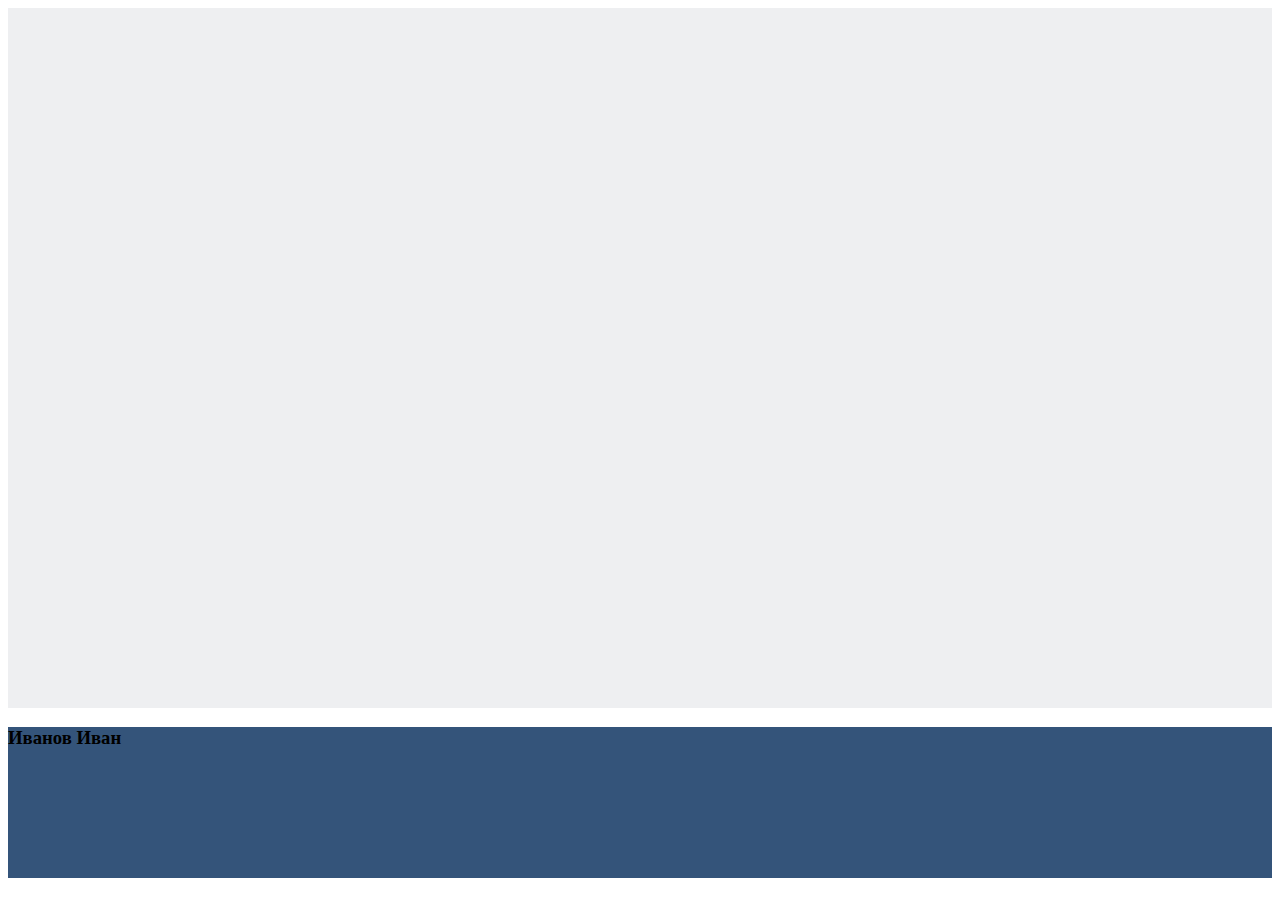
==== html/index.html @ d30c9830 "first commi" ====
<!DOCTYPE html>
<html lang="en">
<head>
  <meta charset="UTF-8">
  <meta http-equiv="X-UA-Compatible" content="IE=edge">
  <meta name="viewport" content="width=device-width, initial-scale=1.0">
  <link rel="stylesheet" href="/css/style.css">
  <title>Layout</title>
</head>
<body>
  <div class="layout">
    <div class="header"></div>


    

<div class="footer">
  <h3>Иванов Иван</h3>
</div>

  </div>

  <script src="/js/main.js"></script>
</body>
</html>
---- css/style.css ----
.header{
height: 700px;
background: #EEEFF1;
}
.footer{
  background: #34547A;
  height: 151px;
}
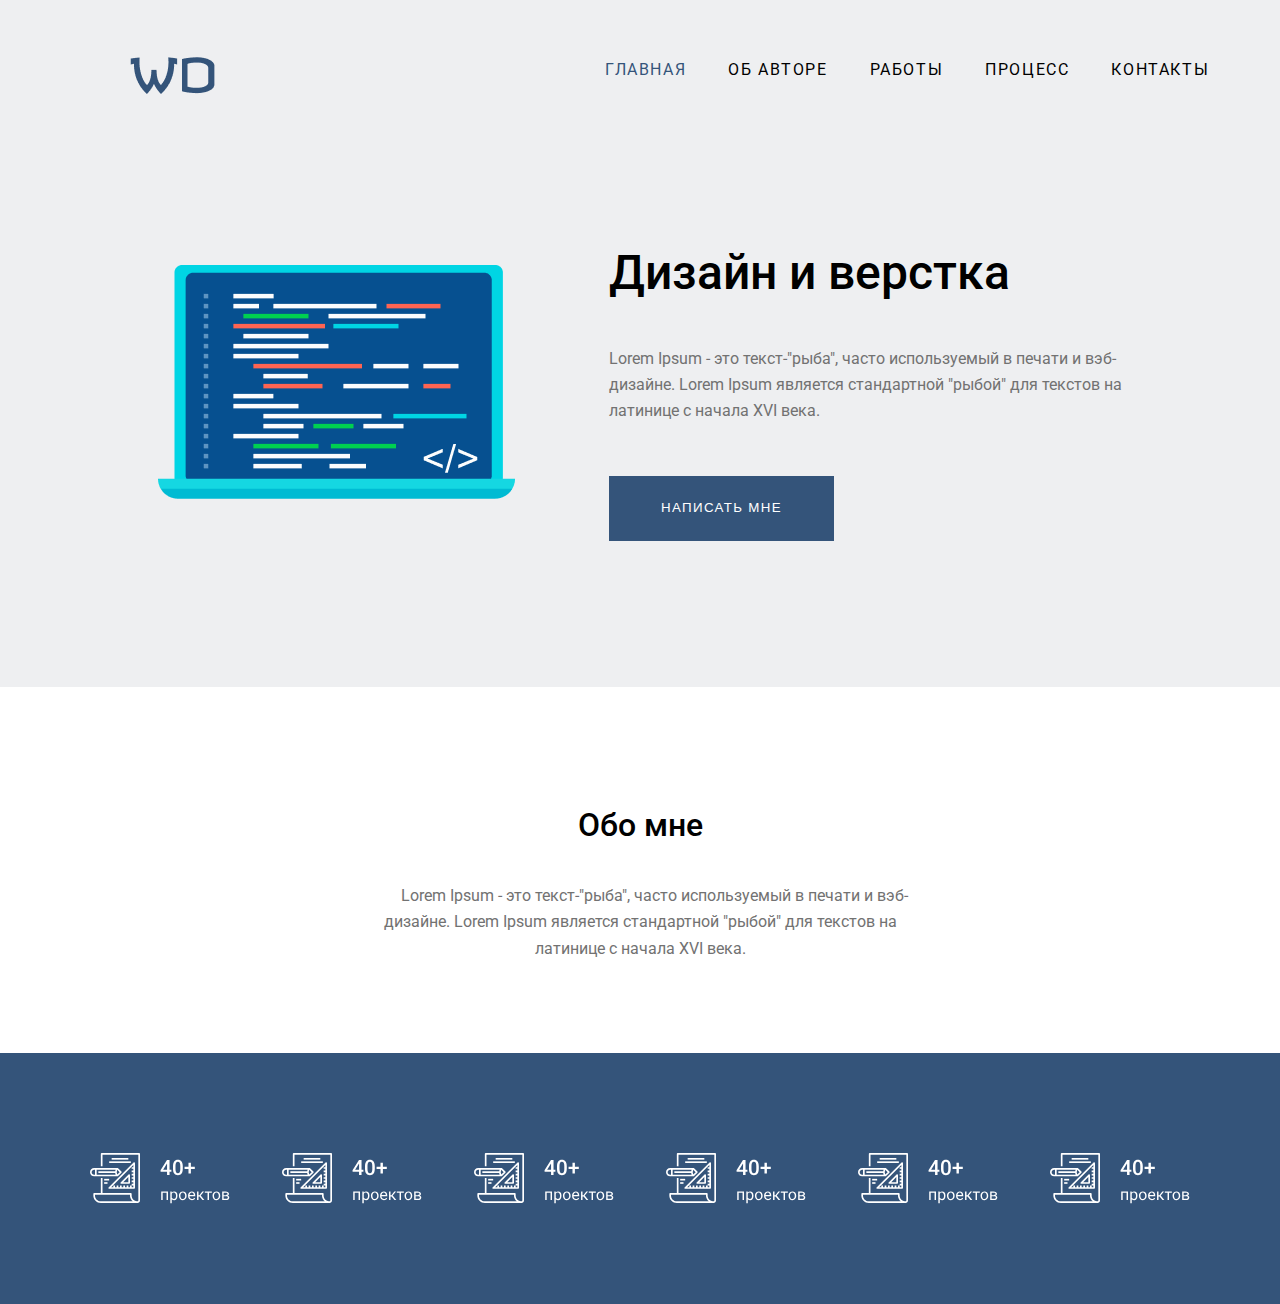
==== commit dbec75cf: "Add sections ," ====
--- a/html/index.html
+++ b/html/index.html
@@ -1,25 +1,81 @@
 <!DOCTYPE html>
 <html lang="en">
+
 <head>
-  <meta charset="UTF-8">
-  <meta http-equiv="X-UA-Compatible" content="IE=edge">
-  <meta name="viewport" content="width=device-width, initial-scale=1.0">
-  <link rel="stylesheet" href="/css/style.css">
+  <meta charset="UTF-8" />
+  <meta http-equiv="X-UA-Compatible" content="IE=edge" />
+  <meta name="viewport" content="width=device-width, initial-scale=1.0" />
+  <link rel="preconnect" href="https://fonts.googleapis.com" />
+  <link rel="preconnect" href="https://fonts.gstatic.com" crossorigin />
+  <link href="https://fonts.googleapis.com/css2?family=Roboto:wght@400;500&display=swap" rel="stylesheet" />
+  <link rel="stylesheet" href="/css/style.css" />
   <title>Layout</title>
 </head>
+
 <body>
-  <div class="layout">
-    <div class="header"></div>
+  <!-- <header class="main-header">
+    <div class="content-limeter main-header__content-container">
+      <div class="main-header__logo-wrapper">
+        <img class="main-header__logo-image" src="" alt="">
+      </div>
+
+      <nav class="main-header-item main-header__link-item--active"></a>
+        <a href="" class="main-header__links-container">
+          <a href="" class="main-header__linkin-header__link-item"></a>
+      </nav>
+    </div>
+  </header> -->
+
+  <section class="design-and-nav">
+    <div class="content-limeter design-and-nav__content-container">
+      <header class="design-and-nav-header">
+        <div class="design-and-nav-header__logo"></div>
+        <nav class="design-and-nav-header__navigation">
+          <a href="#" class="design-and-nav-header__link-item design-and-nav-header__link-item--active">ГЛАВНАЯ</a>
+          <a href="#" class="design-and-nav-header__link-item">ОБ АВТОРЕ</a>
+          <a href="#" class="design-and-nav-header__link-item">РАБОТЫ</a>
+          <a href="#" class="design-and-nav-header__link-item">ПРОЦЕСС</a>
+          <a href="#" class="design-and-nav-header__link-item">КОНТАКТЫ</a>
+        </nav>
+      </header>
+      <div class="design-and-nav-main">
+        <img class="design-and-nav-main__computer" src="/img/Frame.png" alt="сори(" />
+        <div class="design-and-nav-main__info">
+          <p class="title design-and-nav-main__title">Дизайн и верстка</p>
+          <p class="title-lorem design-and-nav-main__title-text">
+            Lorem Ipsum - это текст-"рыба", часто используемый в печати и
+            вэб-дизайне. Lorem Ipsum является стандартной "рыбой" для текстов
+            на латинице с начала XVI века.
+          </p>
+          <button class="button-blue design-and-nav-main__button-write-me">написать мне</button>
+        </div>
+      </div>
+    </div>
+  </section>
+
+  <section class="about-me">
+    <h2 class="title about-me__title">Обо мне</h2>
+    <p class="title-lorem about-me__title-text">
+      Lorem Ipsum - это текст-"рыба", часто используемый в печати и
+      вэб-дизайне. Lorem Ipsum является стандартной "рыбой" для текстов на
+      латинице с начала XVI века.
+    </p>
+  </section>
+  <section class="projects">
+    <div class="content-limeter projects__container">
+      <img src="/img/numbers__item.svg" alt="Сори, бывает" />
+      <img src="/img/numbers__item.svg" alt="Сори, бывает" />
+      <img src="/img/numbers__item.svg" alt="Сори, бывает" />
+      <img src="/img/numbers__item.svg" alt="Сори, бывает" />
+      <img src="/img/numbers__item.svg" alt="Сори, бывает" />
+      <img src="/img/numbers__item.svg" alt="Сори, бывает" />
+    </div>
+  </section>
+</body>
+
+</html>
 
 
-    
 
-<div class="footer">
-  <h3>Иванов Иван</h3>
-</div>
 
-  </div>
 
-  <script src="/js/main.js"></script>
-</body>
-</html>--- a/css/style.css
+++ b/css/style.css
@@ -1,8 +1,97 @@
-.header{
-height: 700px;
-background: #EEEFF1;
+@import "global.css";
+
+.design-and-nav {
+  height: 687px;
+  background: #eeeff1;
 }
-.footer{
-  background: #34547A;
-  height: 151px;
-}+
+.design-and-nav-header {
+  padding-top: 57px;
+  display: flex;
+  justify-content: space-between;
+  margin-bottom: 127px;
+}
+
+.design-and-nav-header__logo {
+  background: url(/img/WD.png) no-repeat;
+  height: 60px;
+  width: 96px;
+  margin-left: 66px;
+}
+
+.design-and-nav-header__navigation {
+  display: flex;
+  width: 611px;
+}
+
+.design-and-nav-header__link-item {
+  margin-left: 42px;
+  text-decoration: none;
+  color: black;
+  line-height: 26px;
+  letter-spacing: 0.1em;
+}
+
+.design-and-nav-header__link-item--active {
+  color: #34547a;
+  margin: 0;
+}
+
+.design-and-nav-main {
+  display: flex;
+  justify-content: space-evenly;
+}
+
+.design-and-nav-main__computer {
+  max-width: 357px;
+  max-height: 234px;
+  margin-top: 21px;
+}
+
+.design-and-nav-main__info {
+  max-width: 513px;
+  height: 297px;
+  margin-top: -10px;
+}
+
+.design-and-nav-main__title {
+  font-size: 48px;
+  line-height: 78.75px;
+  margin: 0;
+  margin-bottom: 33px;
+  text-align: left;
+}
+
+.design-and-nav-main__title-text {
+  text-indent: 0px;
+  text-align: left;
+  margin-bottom: 51px;
+  margin-right: 0;
+}
+
+.about-me {
+  height: 366px;
+}
+
+.about-me__title {
+  padding-top: 119px;
+}
+
+.how__many__projects {
+  font-size: 20px;
+}
+
+.projects {
+  background: #34547a;
+  padding: 100px 0;
+
+}
+
+.projects__container {
+  display: flex;
+  justify-content: space-around;
+}
+
+.img {
+  display: block;
+}
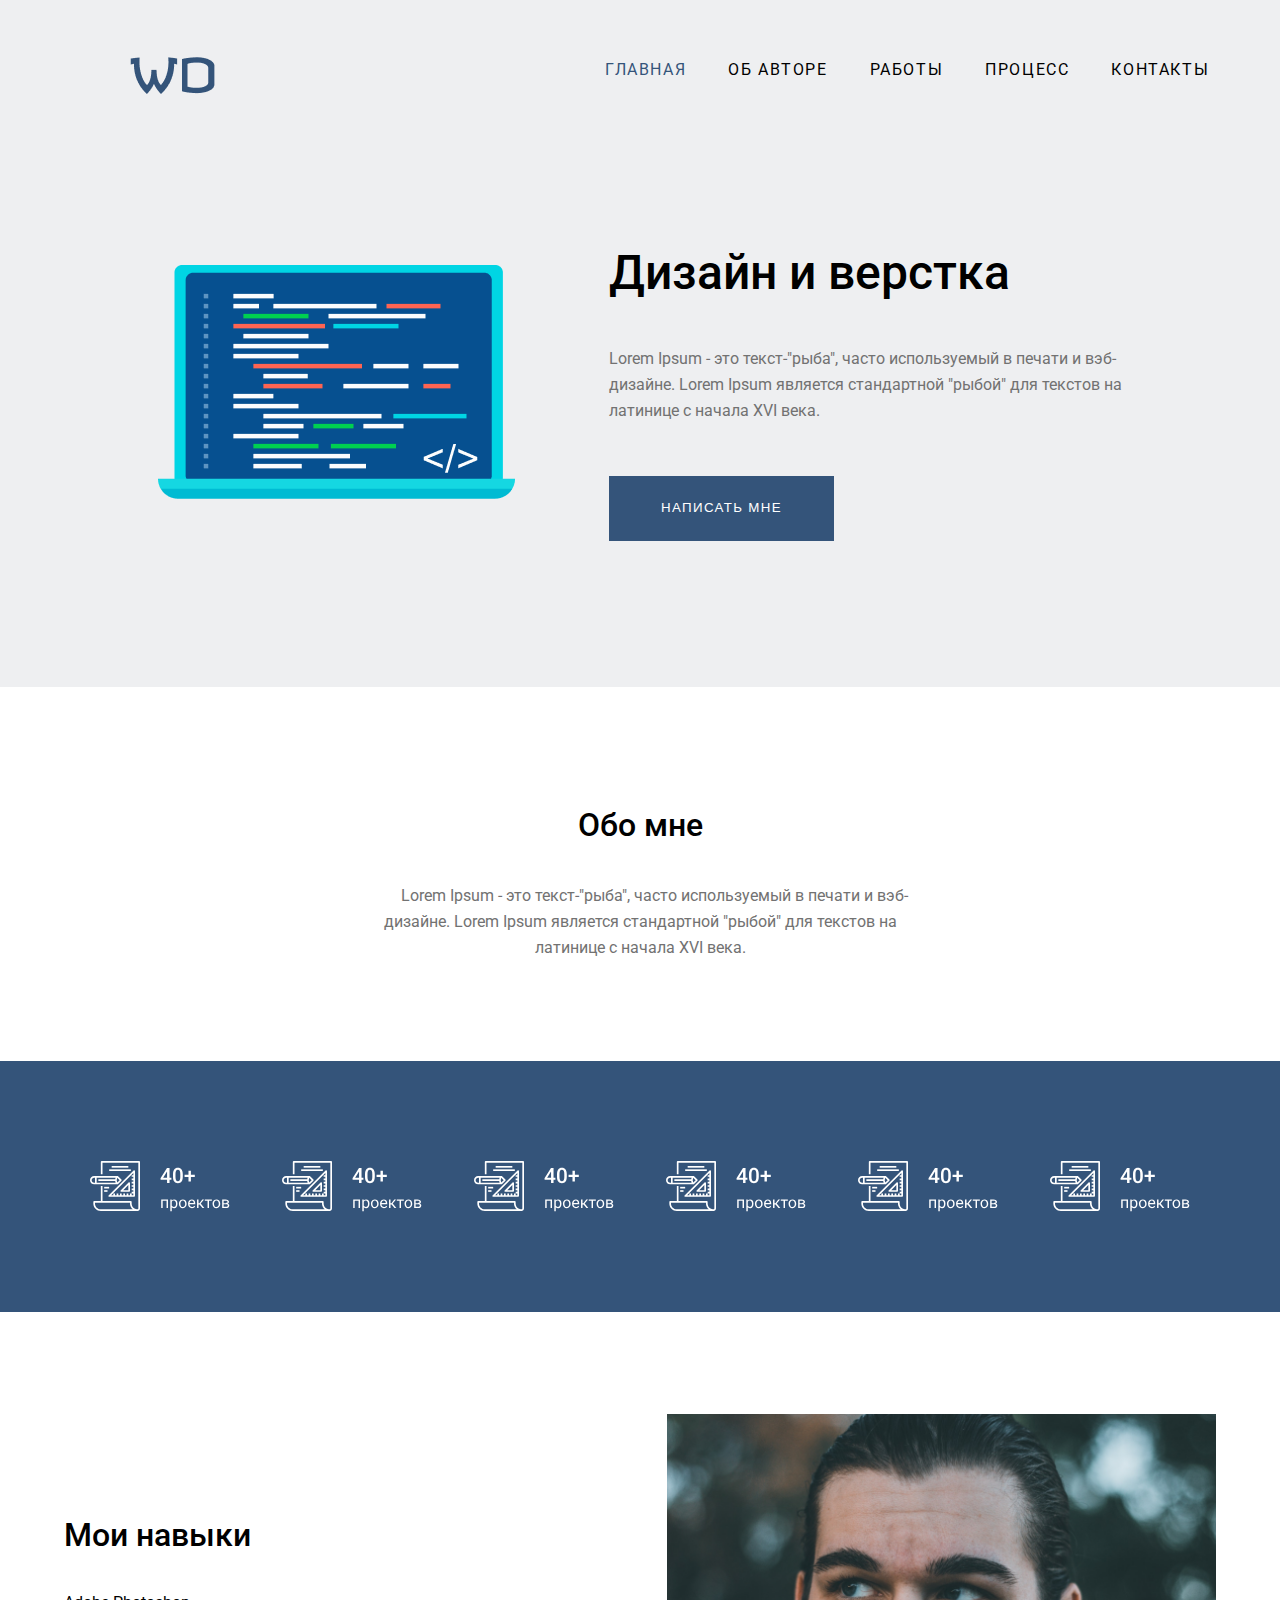
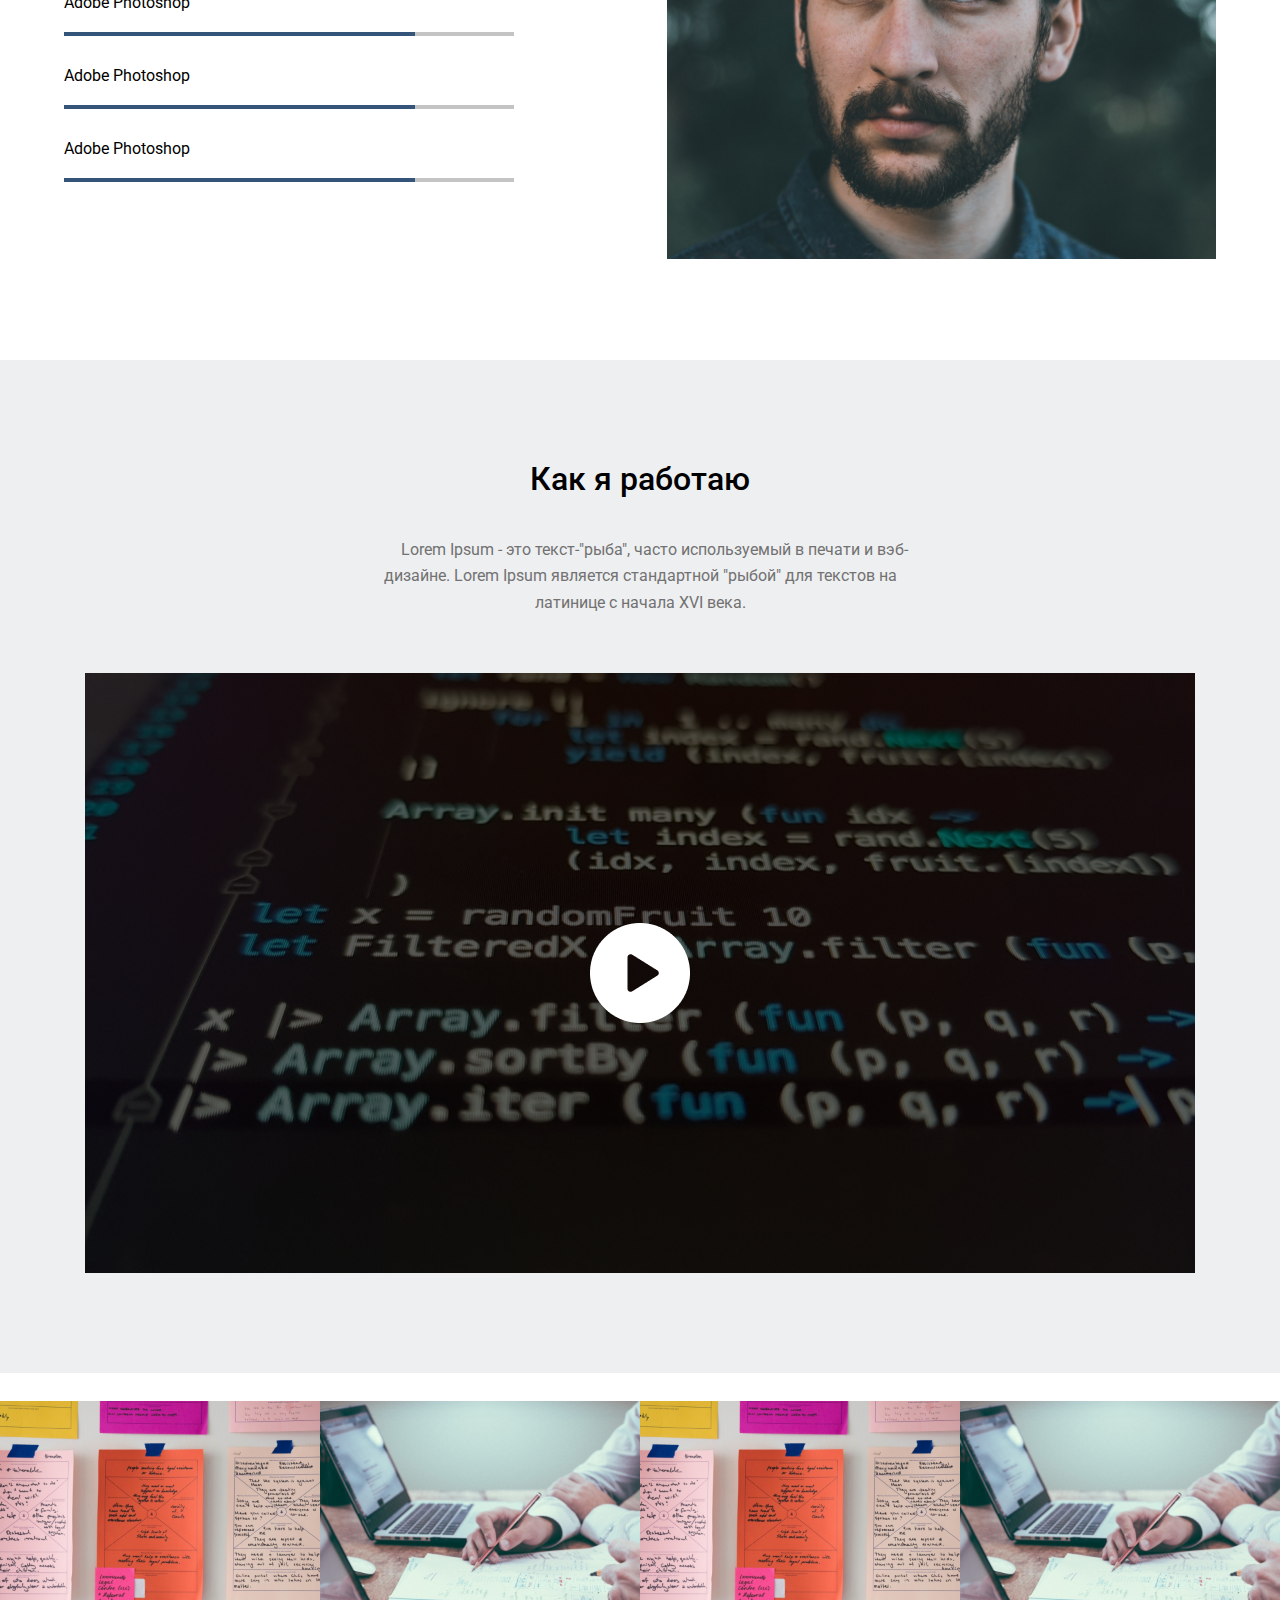
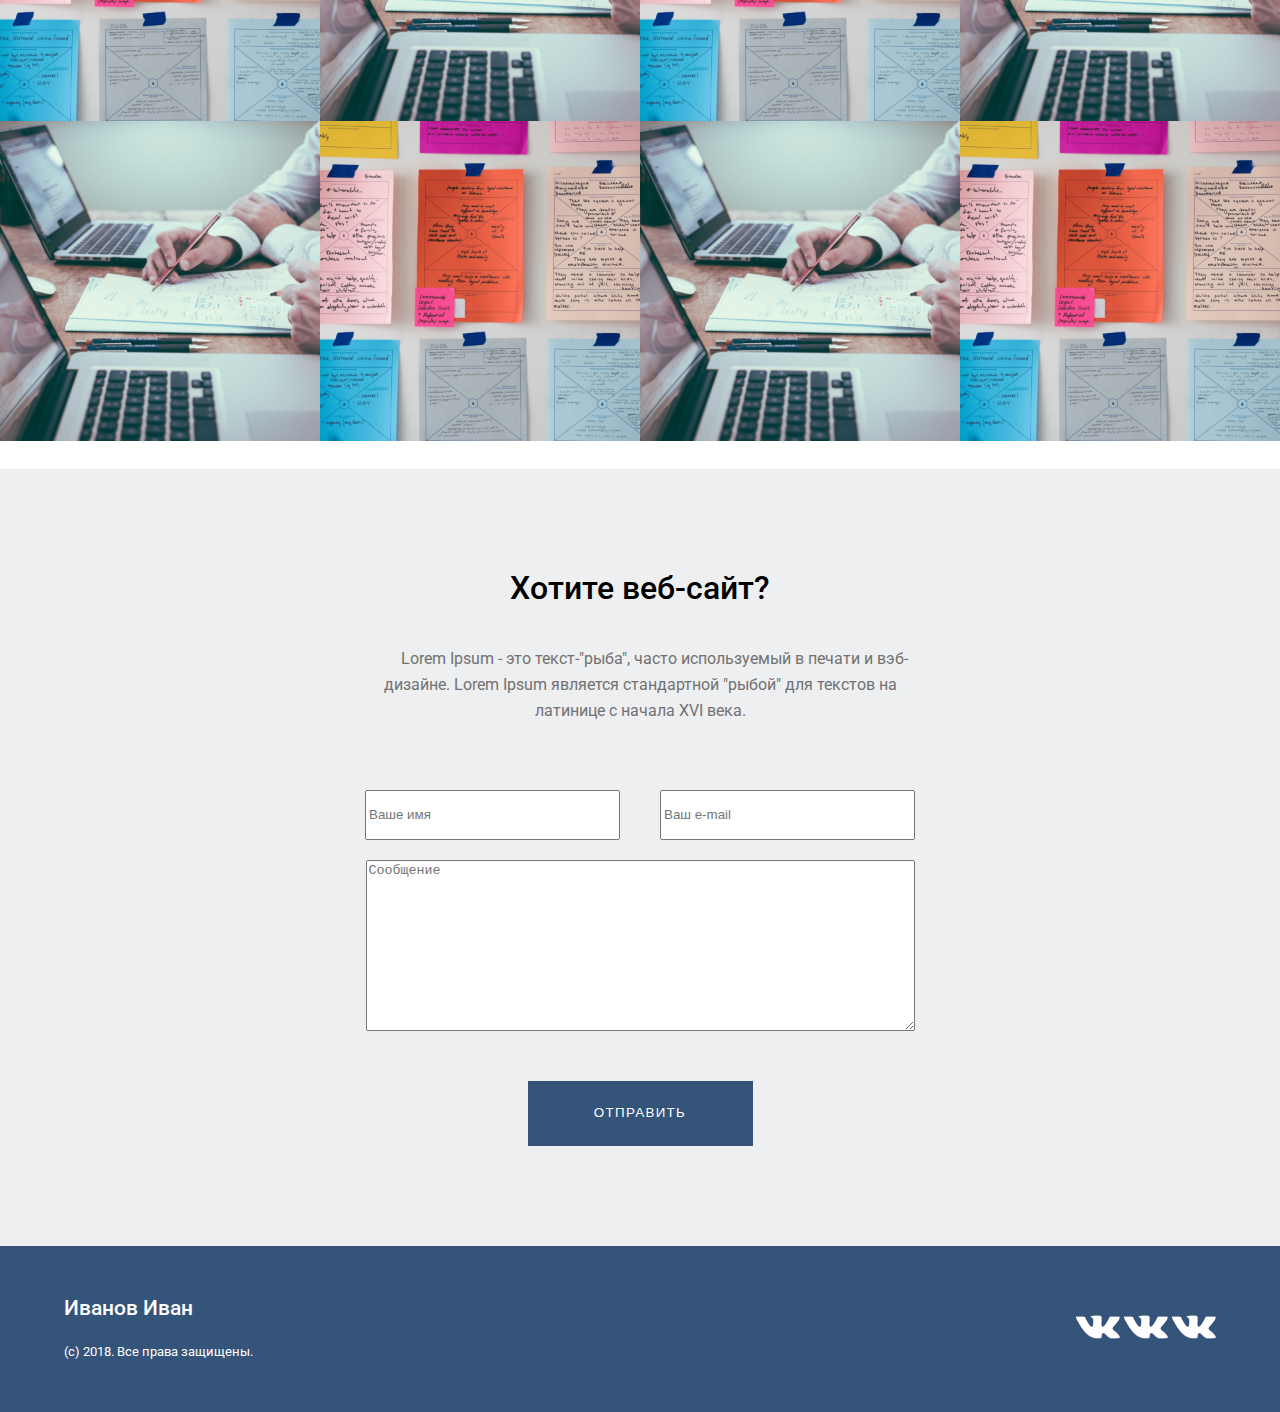
==== commit 94af98c4: "Add 7 sections" ====
--- a/html/index.html
+++ b/html/index.html
@@ -31,11 +31,11 @@
       <header class="design-and-nav-header">
         <div class="design-and-nav-header__logo"></div>
         <nav class="design-and-nav-header__navigation">
-          <a href="#" class="design-and-nav-header__link-item design-and-nav-header__link-item--active">ГЛАВНАЯ</a>
-          <a href="#" class="design-and-nav-header__link-item">ОБ АВТОРЕ</a>
-          <a href="#" class="design-and-nav-header__link-item">РАБОТЫ</a>
-          <a href="#" class="design-and-nav-header__link-item">ПРОЦЕСС</a>
-          <a href="#" class="design-and-nav-header__link-item">КОНТАКТЫ</a>
+          <a href="#" class="design-and-nav-header__link-item design-and-nav-header__link-item--active">главная</a>
+          <a href="#" class="design-and-nav-header__link-item">об авторе</a>
+          <a href="#" class="design-and-nav-header__link-item">работы</a>
+          <a href="#" class="design-and-nav-header__link-item">процесс</a>
+          <a href="#" class="design-and-nav-header__link-item">контакты</a>
         </nav>
       </header>
       <div class="design-and-nav-main">
@@ -61,6 +61,7 @@
       латинице с начала XVI века.
     </p>
   </section>
+
   <section class="projects">
     <div class="content-limeter projects__container">
       <img src="/img/numbers__item.svg" alt="Сори, бывает" />
@@ -71,11 +72,90 @@
       <img src="/img/numbers__item.svg" alt="Сори, бывает" />
     </div>
   </section>
+
+  <section class="my-skills">
+    <div class="content-limeter my-skills__container">
+      <div class="my-skills__enumeration">
+        <h2 class="my-skills__title title">Мои навыки</h2>
+        <p class="my-skills__adobe-photoshop">Adobe Photoshop</p>
+        <div class="my-skills__line">
+          <div class="my-skills__line-blue"> </div>
+        </div>
+        <p class="my-skills__adobe-photoshop">Adobe Photoshop</p>
+        <div class="my-skills__line">
+          <div class="my-skills__line-blue"> </div>
+        </div>
+        <p class="my-skills__adobe-photoshop">Adobe Photoshop</p>
+        <div class="my-skills__line">
+          <div class="my-skills__line-blue"> </div>
+        </div>
+      </div>
+      <img class="my-skills__portrait" src="/img/Skills.png" alt="Сори, бывает">
+    </div>
+  </section>
+
+  <section class="how-i-work">
+    <div class="content-limeter how-i-work__container">
+      <p class="title how-i-work__title">Как я работаю</p>
+      <p class="title-lorem how-i-work__title-text">
+        Lorem Ipsum - это текст-"рыба", часто используемый в печати и
+        вэб-дизайне. Lorem Ipsum является стандартной "рыбой" для текстов
+        на латинице с начала XVI века.
+      </p>
+      <div class="how-i-work__coding-video">
+        <img class="how-i-work__play" src="/img/Play.png" alt="">
+      </div>
+    </div>
+  </section>
+
+  <section class="examples">
+    <img class="examples__notes" src="/img/notes.png" alt="упс">
+
+    <img class="examples__computers" src="/img/computers.png" alt="упс">
+    <img class="examples__notes" src="/img/notes.png" alt="упс">
+    <img class="examples__computers" src="/img/computers.png" alt="упс">
+    <img class="examples__computers" src="/img/computers.png" alt="упс">
+    <img class="examples__notes" src="/img/notes.png" alt="упс">
+    <img class="examples__computers" src="/img/computers.png" alt="упс">
+    <img class="examples__notes" src="/img/notes.png" alt="упс">
+  </section>
+
+  <section class="want-website">
+    <div class="content-limeter want-website__container">
+      <p class="title how-i-work__title">Хотите веб-сайт?</p>
+      <p class="title-lorem how-i-work__title-text">
+        Lorem Ipsum - это текст-"рыба", часто используемый в печати и
+        вэб-дизайне. Lorem Ipsum является стандартной "рыбой" для текстов
+        на латинице с начала XVI века.
+      </p>
+      <div class="want-website__form">
+        <input class="want-website__input-my-name" type="text" placeholder="Ваше имя">
+        <input class="want-website__input-my-email" type="text" placeholder="Ваш e-mail">
+      </div>
+      <div class="want-website__form-post">
+        <textarea class="want-website__textarea-sms" name="textarea" cols="66" rows="11"
+          placeholder="Сообщение"></textarea>
+        <button class="button-blue">Отправить</button>
+      </div>
+
+    </div>
+  </section>
+
+  <footer class="footer">
+    <div class="content-limeter footer__container">
+      <div>
+        <h3 class="footer__name">Иванов Иван</h3>
+        <p class="footer__right">(с) 2018. Все права защищены.</p>
+      </div>
+
+      <div>
+        <img src="/img/VK.png" alt="Сори, бывает">
+        <img src="/img/VK.png" alt="Сори, бывает">
+        <img src="/img/VK.png" alt="Сори, бывает">
+      </div>
+    </div>
+  </footer>
+
 </body>
 
-</html>
-
-
-
-
-
+</html>--- a/css/style.css
+++ b/css/style.css
@@ -1,7 +1,6 @@
 @import "global.css";
 
 .design-and-nav {
-  height: 687px;
   background: #eeeff1;
 }
 
@@ -30,6 +29,7 @@
   color: black;
   line-height: 26px;
   letter-spacing: 0.1em;
+  text-transform: uppercase;
 }
 
 .design-and-nav-header__link-item--active {
@@ -50,8 +50,8 @@
 
 .design-and-nav-main__info {
   max-width: 513px;
-  height: 297px;
   margin-top: -10px;
+  margin-bottom: 146px;
 }
 
 .design-and-nav-main__title {
@@ -69,12 +69,12 @@
   margin-right: 0;
 }
 
-.about-me {
-  height: 366px;
-}
-
 .about-me__title {
   padding-top: 119px;
+}
+
+.about-me__title-text {
+  padding-bottom: 100px;
 }
 
 .how__many__projects {
@@ -84,7 +84,7 @@
 .projects {
   background: #34547a;
   padding: 100px 0;
-
+  margin-bottom: 102px;
 }
 
 .projects__container {
@@ -92,6 +92,155 @@
   justify-content: space-around;
 }
 
-.img {
-  display: block;
-}
+.my-skills {
+  margin-bottom: 101px;
+}
+
+.my-skills__container {
+  display: flex;
+  justify-content: space-between;
+}
+
+.my-skills__title {
+  margin-top: 102px;
+  text-align: start;
+}
+
+.my-skills__adobe-photoshop {
+  margin-bottom: 20px;
+}
+
+.my-skills__line {
+  height: 4px;
+  width: 450px;
+  background: #c4c4c4;
+  margin-bottom: 30px;
+}
+
+.my-skills__line-blue {
+  height: 4px;
+  width: 78%;
+  background: #34547a;
+}
+
+.my-skills__portrait {
+  max-width: 555px;
+  max-height: 445px;
+}
+
+.how-i-work {
+  padding-bottom: 10px;
+  background: #eeeff1;
+  padding: 100px 0;
+}
+
+.how-i-work__coding-video {
+  background: url(/img/coding.png) 0 0/ 100% auto;
+  max-width: 1110px;
+  width: 100%;
+  height: 600px;
+
+  display: flex;
+  justify-content: center;
+  align-items: center;
+  margin: 57px auto 0 auto;
+}
+
+.examples {
+  margin-top: 28px;
+  margin-bottom: 28px;
+  display: grid;
+  gap: 0;
+  grid-template: repeat(2, 1fr) / repeat(4, 1fr);
+}
+
+.examples__notes {
+  /* border: 5px solid red; */
+}
+.examples__notes:hover {
+  border: 5px solid green;
+  background: url(/img/eye.svg);
+  opacity: 0.5;
+  z-index: 2;
+}
+
+.examples__computers:hover {
+  background: linear-gradient(
+    0deg,
+    rgba(52, 84, 122, 0.8),
+    rgba(52, 84, 122, 0.8)
+  );
+  width: 100%;
+  height: 100%;
+}
+
+.want-website {
+  background: #eeeff1;
+  padding: 100px 0;
+}
+
+.want-website__form {
+  margin-top: 65px;
+  margin-bottom: 20px;
+  display: flex;
+  gap: 40px;
+  justify-content: center;
+}
+
+.want-website__input-my-name {
+  width: 255px;
+  height: 50px;
+}
+
+.want-website__input-my-email {
+  width: 255px;
+  height: 50px;
+}
+
+.want-website__textarea-sms {
+  margin: 0 auto 50px auto;
+}
+
+.want-website__form-post {
+  display: flex;
+  flex-direction: column;
+  align-items: center;
+}
+
+.footer {
+  background: #34547a;
+  padding: 50px 0;
+}
+
+.footer__container {
+  display: flex;
+  justify-content: space-between;
+  align-items: center;
+}
+
+.footer__name {
+  color: #ffffff;
+  font-weight: 500;
+  font-size: 21px;
+  line-height: 25px;
+  margin-bottom: 20px;
+}
+
+.footer__right {
+  color: #ffffff;
+  font-size: 13px;
+  line-height: 21px;
+}
+
+@media (min-width: 320px) and (max-width: 1279px) {
+  .content-limeter {
+    max-width: 375px;
+  }
+  .design-and-nav-header__navigation {
+    display: none;
+  }
+
+  .design-and-nav-main {
+    flex-direction: column;
+  }
+}
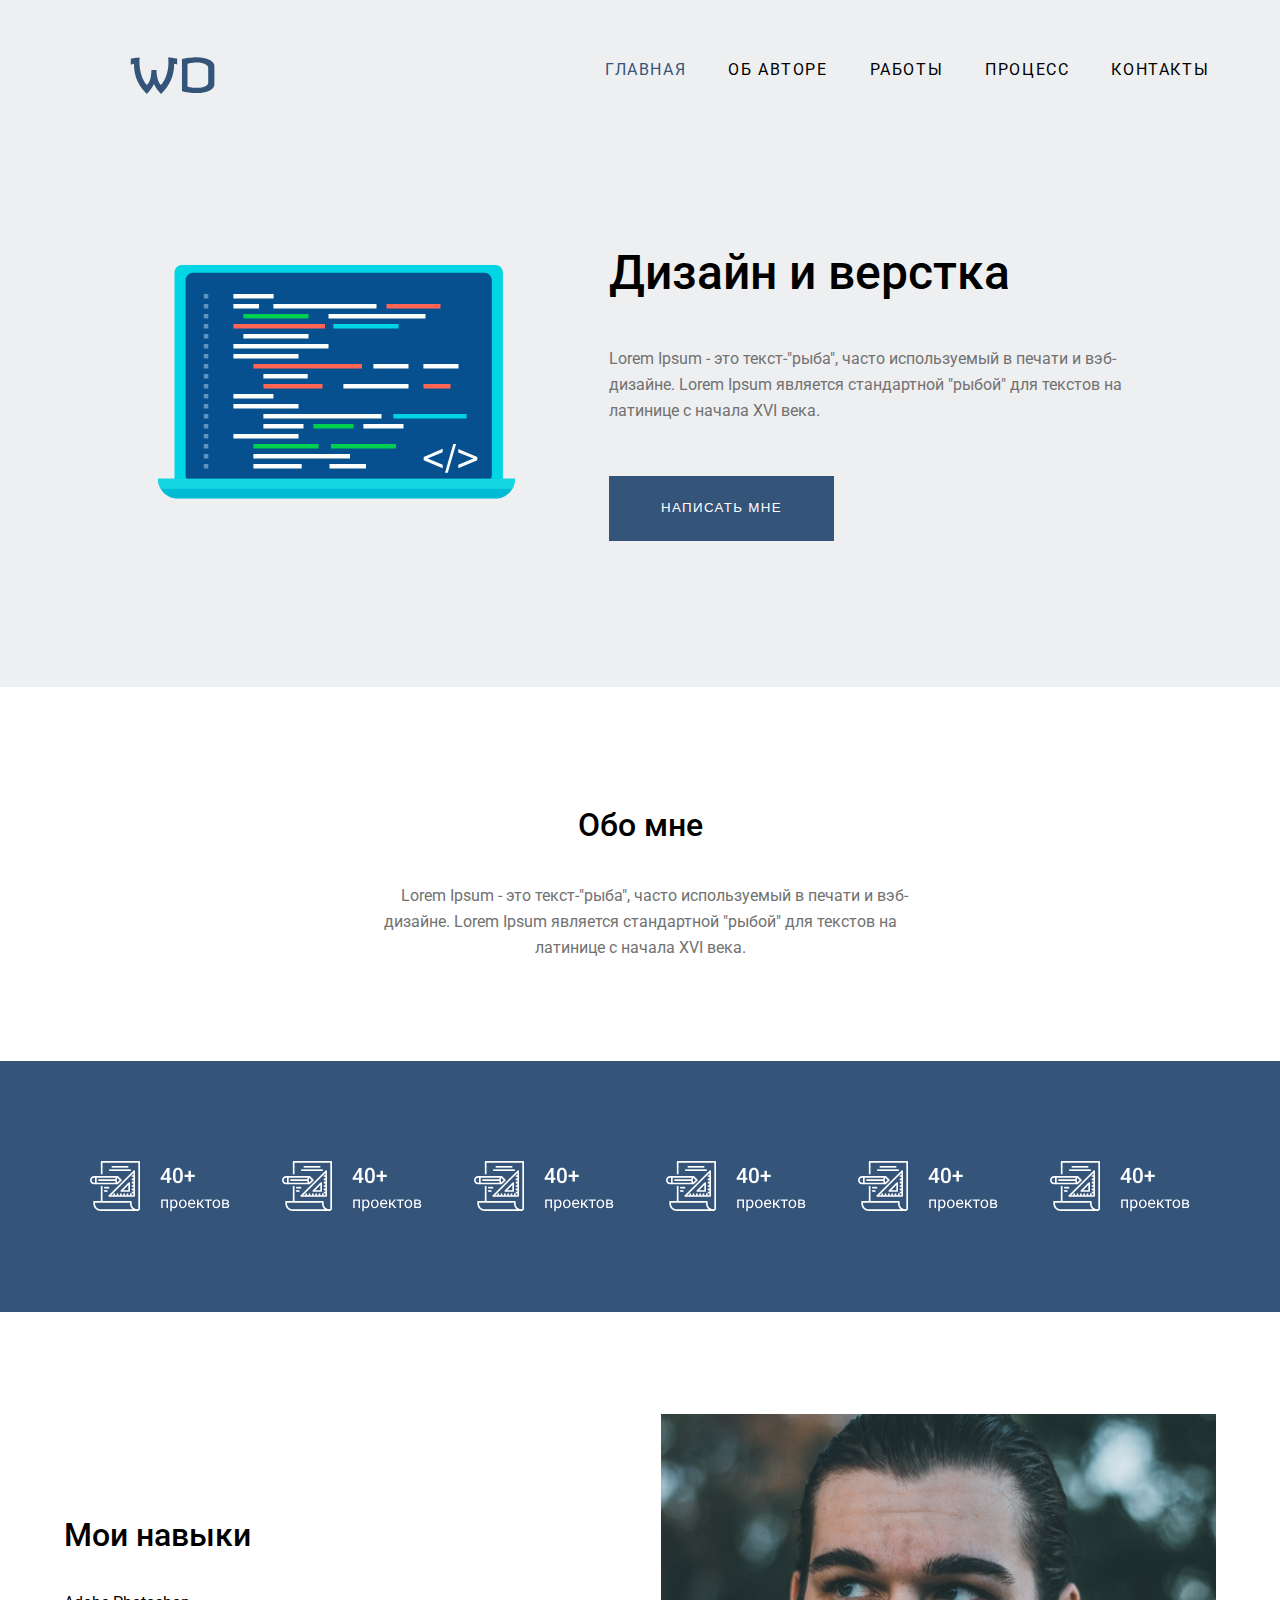
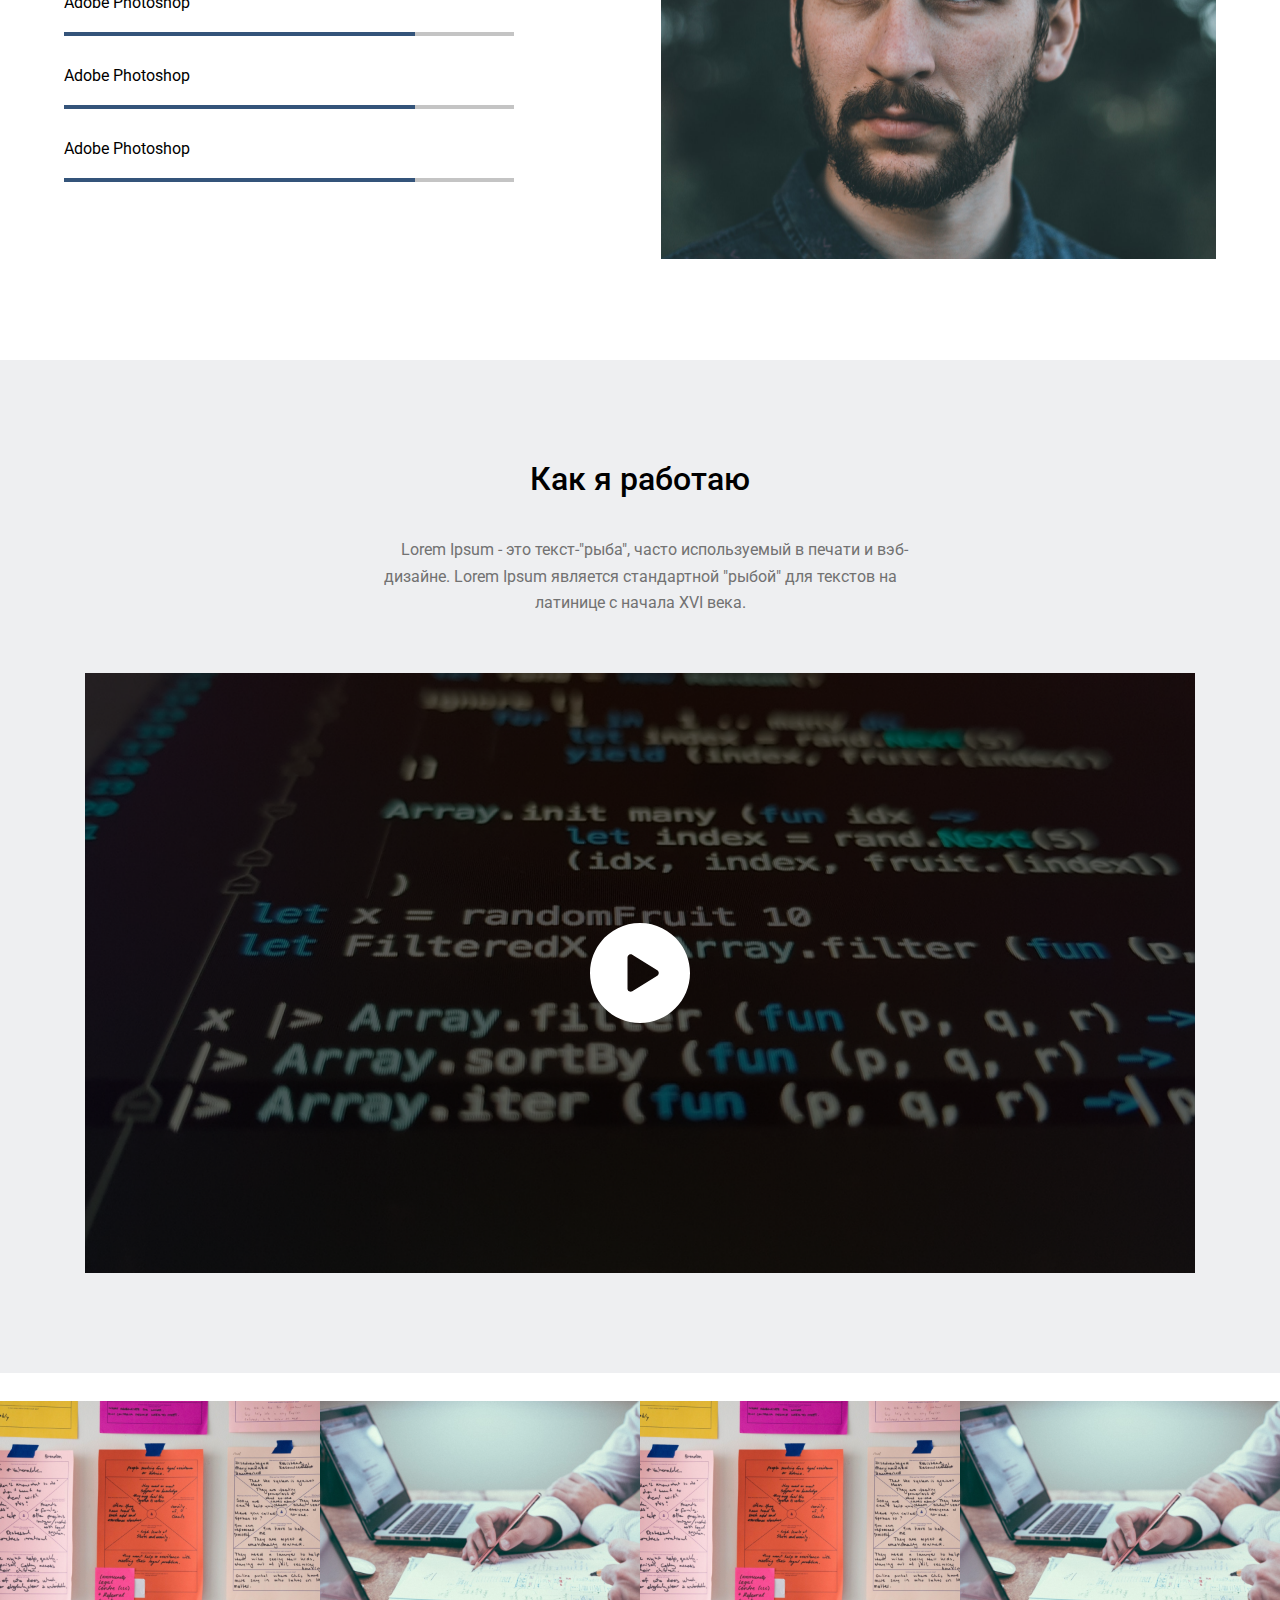
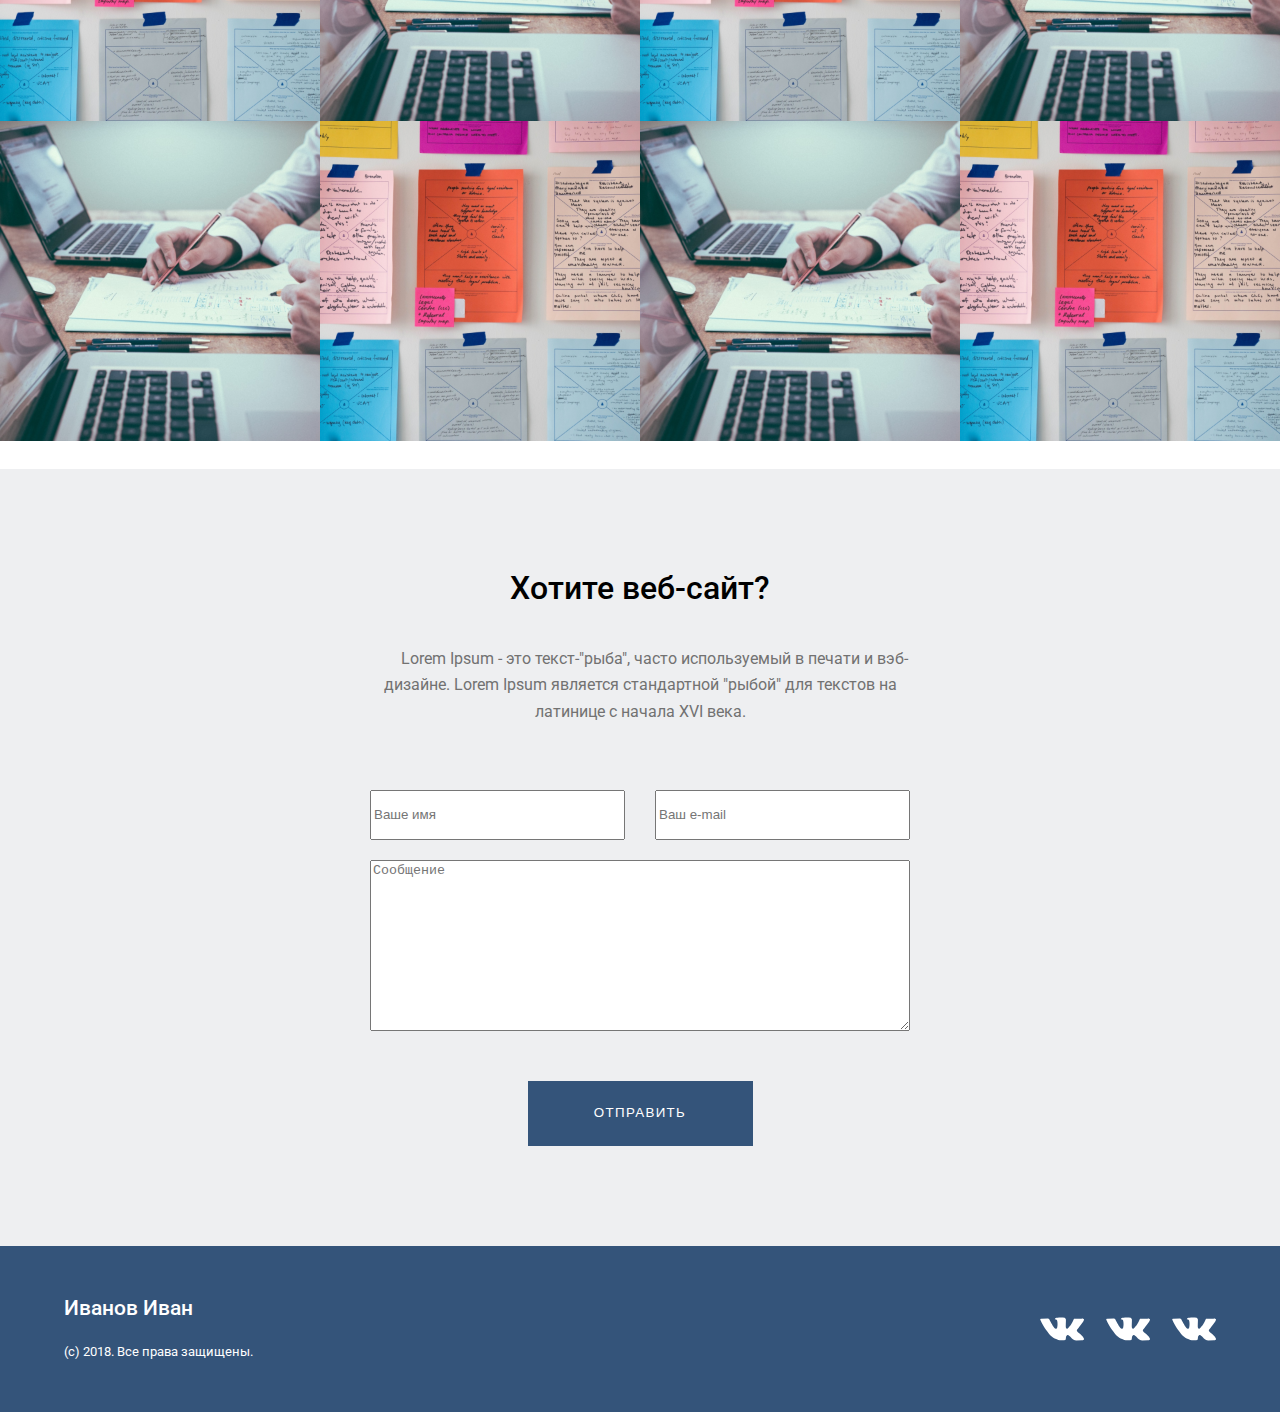
==== commit a03eb83b: "Add some adaptive" ====
--- a/html/index.html
+++ b/html/index.html
@@ -39,7 +39,7 @@
         </nav>
       </header>
       <div class="design-and-nav-main">
-        <img class="design-and-nav-main__computer" src="/img/Frame.png" alt="сори(" />
+        <img class="design-and-nav-main__computer" src="/img/computer.svg" alt="сори(" />
         <div class="design-and-nav-main__info">
           <p class="title design-and-nav-main__title">Дизайн и верстка</p>
           <p class="title-lorem design-and-nav-main__title-text">
@@ -103,14 +103,13 @@
         на латинице с начала XVI века.
       </p>
       <div class="how-i-work__coding-video">
-        <img class="how-i-work__play" src="/img/Play.png" alt="">
+        <img class="how-i-work__play" src="/img/Play.svg" alt="">
       </div>
     </div>
   </section>
 
   <section class="examples">
     <img class="examples__notes" src="/img/notes.png" alt="упс">
-
     <img class="examples__computers" src="/img/computers.png" alt="упс">
     <img class="examples__notes" src="/img/notes.png" alt="упс">
     <img class="examples__computers" src="/img/computers.png" alt="упс">
@@ -147,11 +146,10 @@
         <h3 class="footer__name">Иванов Иван</h3>
         <p class="footer__right">(с) 2018. Все права защищены.</p>
       </div>
-
-      <div>
-        <img src="/img/VK.png" alt="Сори, бывает">
-        <img src="/img/VK.png" alt="Сори, бывает">
-        <img src="/img/VK.png" alt="Сори, бывает">
+      <div class="footer__vk">
+        <img src="/img/VK.svg" alt="Сори, бывает">
+        <img src="/img/VK.svg" alt="Сори, бывает">
+        <img src="/img/VK.svg" alt="Сори, бывает">
       </div>
     </div>
   </footer>
--- a/css/style.css
+++ b/css/style.css
@@ -12,7 +12,7 @@
 }
 
 .design-and-nav-header__logo {
-  background: url(/img/WD.png) no-repeat;
+  background: url(/img/WD.svg) no-repeat;
   height: 60px;
   width: 96px;
   margin-left: 66px;
@@ -69,11 +69,8 @@
   margin-right: 0;
 }
 
-.about-me__title {
+.about-me {
   padding-top: 119px;
-}
-
-.about-me__title-text {
   padding-bottom: 100px;
 }
 
@@ -125,11 +122,12 @@
 
 .my-skills__portrait {
   max-width: 555px;
+  width: 100%;
   max-height: 445px;
+  height: 100%;
 }
 
 .how-i-work {
-  padding-bottom: 10px;
   background: #eeeff1;
   padding: 100px 0;
 }
@@ -139,7 +137,6 @@
   max-width: 1110px;
   width: 100%;
   height: 600px;
-
   display: flex;
   justify-content: center;
   align-items: center;
@@ -154,9 +151,6 @@
   grid-template: repeat(2, 1fr) / repeat(4, 1fr);
 }
 
-.examples__notes {
-  /* border: 5px solid red; */
-}
 .examples__notes:hover {
   border: 5px solid green;
   background: url(/img/eye.svg);
@@ -183,7 +177,7 @@
   margin-top: 65px;
   margin-bottom: 20px;
   display: flex;
-  gap: 40px;
+  gap: 30px;
   justify-content: center;
 }
 
@@ -205,6 +199,10 @@
   display: flex;
   flex-direction: column;
   align-items: center;
+}
+
+.want-website__textarea-sms {
+  width: 540px;
 }
 
 .footer {
@@ -232,15 +230,130 @@
   line-height: 21px;
 }
 
+.footer__vk {
+  display: flex;
+  gap: 22px;
+}
+
 @media (min-width: 320px) and (max-width: 1279px) {
   .content-limeter {
-    max-width: 375px;
-  }
+    max-width: 340px;
+  }
+
+  .title-lorem {
+    line-height: 120%;
+    text-indent: 0;
+    width: 322px;
+  }
+
+  .button-blue {
+    margin: 0 auto;
+  }
+
+  .design-and-nav-header {
+    padding-top: 22px;
+    margin-bottom: 36px;
+  }
+
+  .design-and-nav-header__logo {
+    margin-left: 0px;
+  }
+
   .design-and-nav-header__navigation {
     display: none;
   }
 
+  .design-and-nav-main__title {
+    font-size: 36px;
+    line-height: 100%;
+    text-align: center;
+    margin-top: 51px;
+    margin-bottom: 44px;
+  }
+
+  .design-and-nav-main__title-text {
+    text-indent: 0px;
+    text-align: center;
+    margin-bottom: 51px;
+  }
+
   .design-and-nav-main {
     flex-direction: column;
   }
-}
+
+  .design-and-nav-main__info {
+    display: flex;
+    flex-direction: column;
+    margin-bottom: 95px;
+  }
+
+  .about-me {
+    padding-top: 91px;
+    padding-bottom: 0px;
+  }
+
+  .projects {
+    padding: 75px 0;
+    margin: 82px 0;
+  }
+
+  .projects__container {
+    flex-wrap: wrap;
+    row-gap: 90px;
+    column-gap: 57px;
+  }
+
+  .my-skills__container {
+    flex-wrap: wrap-reverse;
+  }
+
+  .my-skills__title {
+    margin-top: 98px;
+    text-align: center;
+  }
+
+  .my-skills__line {
+    width: 339px;
+  }
+
+  .how-i-work {
+    padding: 93px 0;
+  }
+
+  .how-i-work__coding-video {
+    height: 185px;
+  }
+
+  .examples {
+    grid-template: repeat(4, 1fr) / repeat(2, 1fr);
+  }
+
+  .want-website__form {
+    flex-wrap: wrap;
+  }
+
+  .want-website__input-my-name {
+    width: 100%;
+  }
+
+  .want-website__input-my-email {
+    width: 100%;
+  }
+
+  .want-website__textarea-sms {
+    width: 100%;
+  }
+
+  .footer__container {
+    flex-wrap: wrap;
+  }
+
+  .footer__container {
+    flex-direction: column;
+    gap: 30px;
+  }
+
+  .footer__name {
+    text-align: center;
+  }
+}
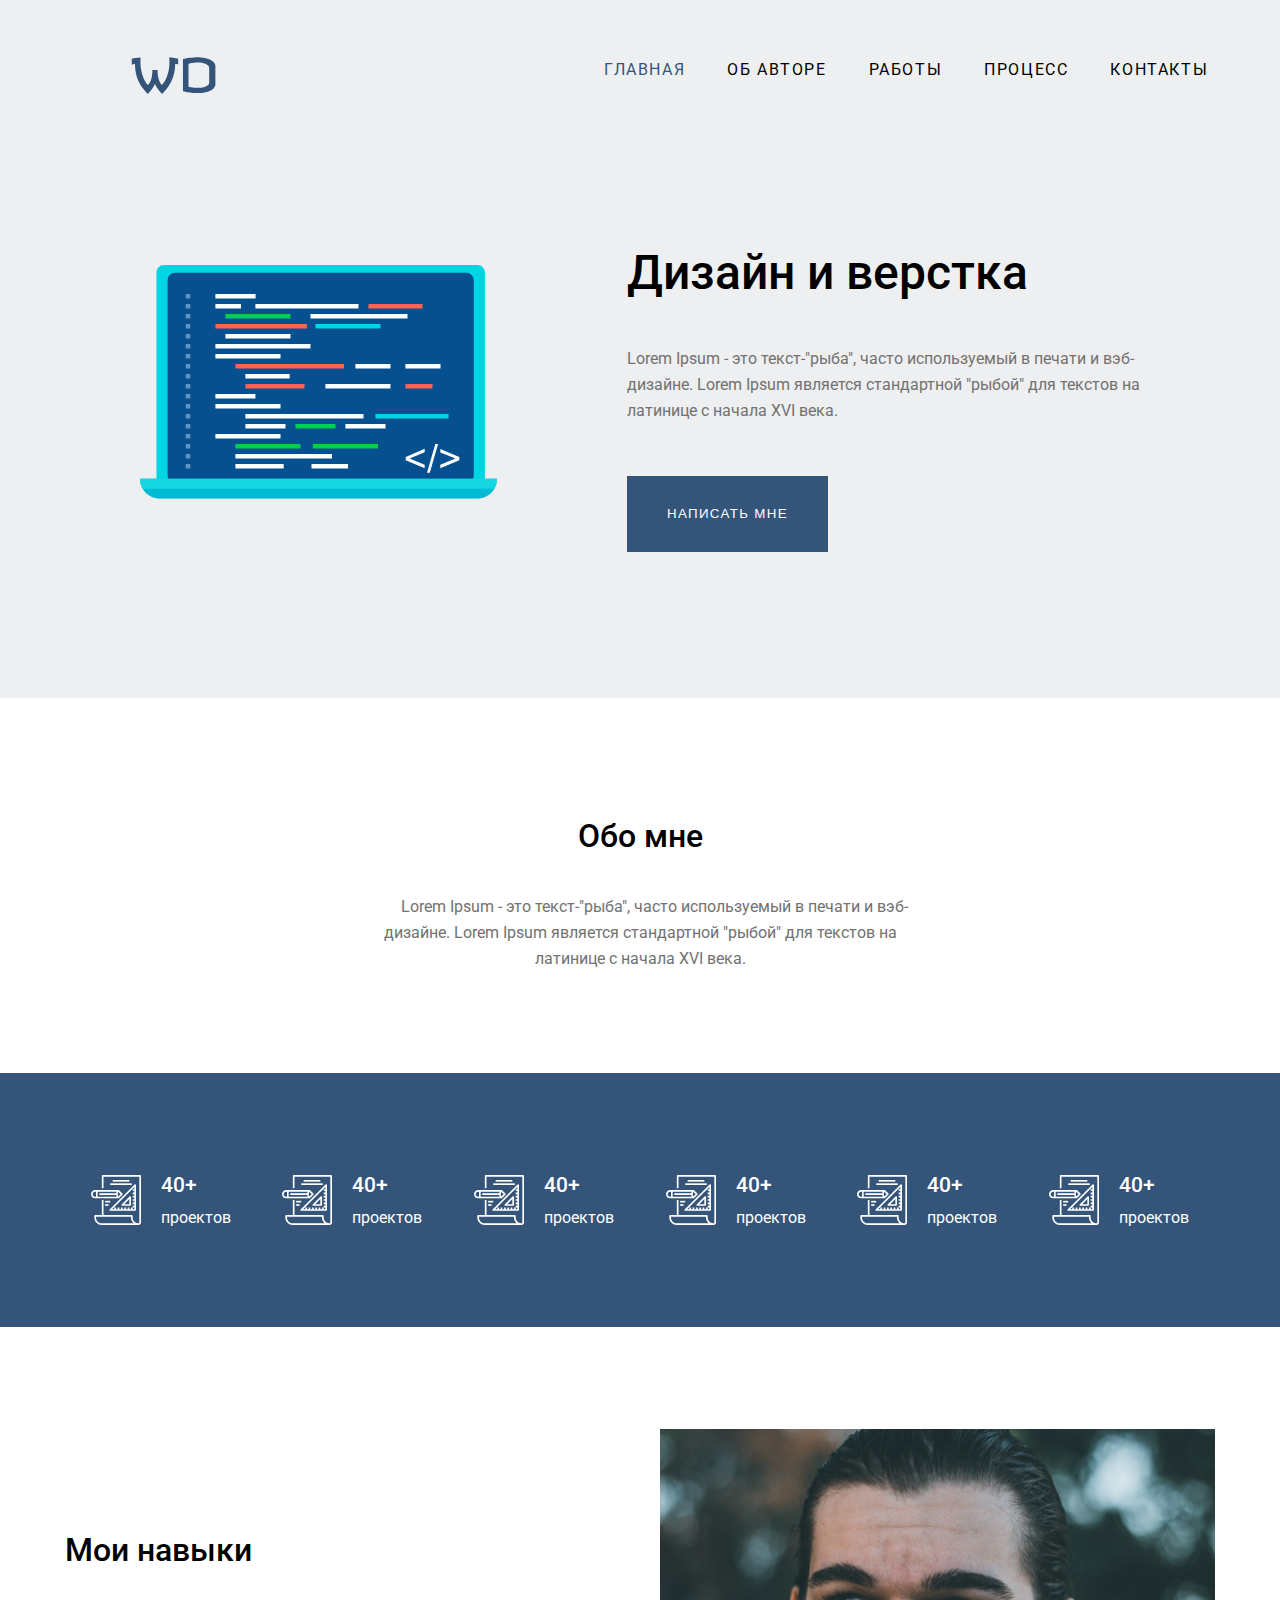
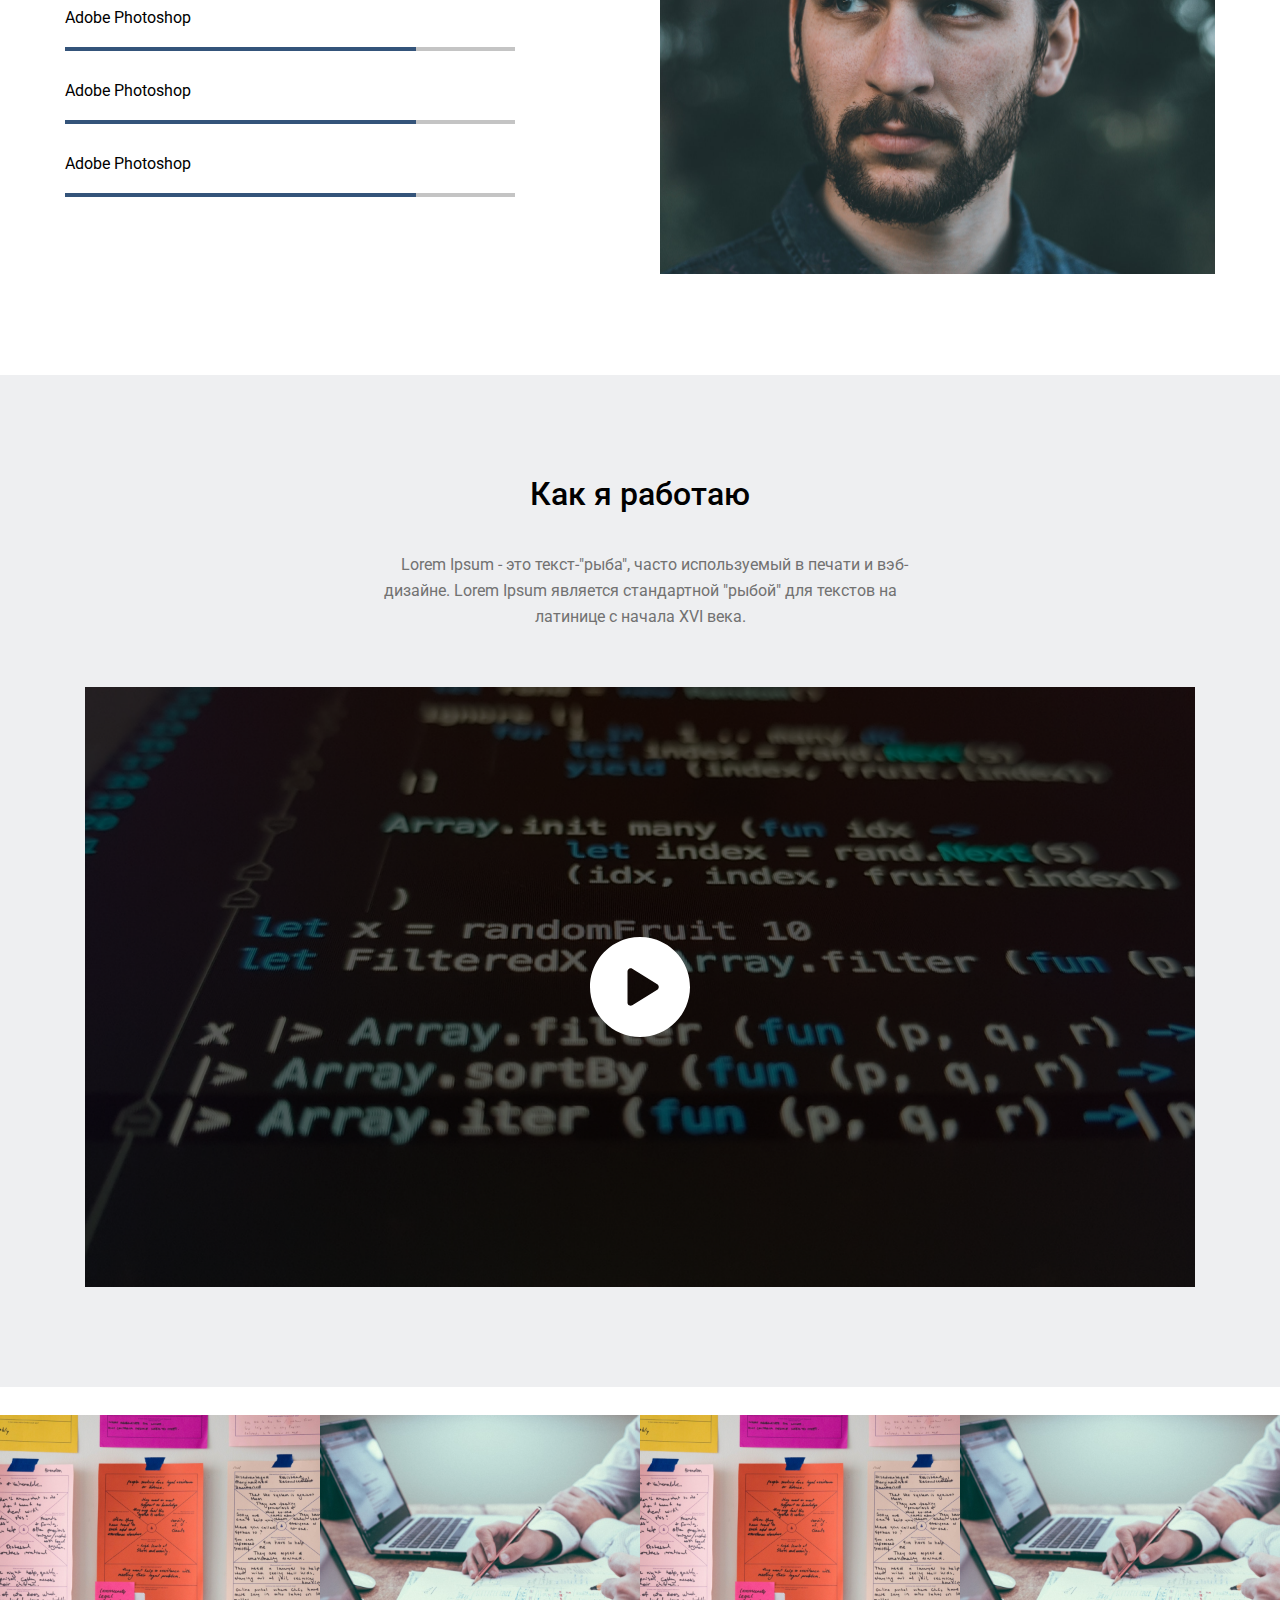
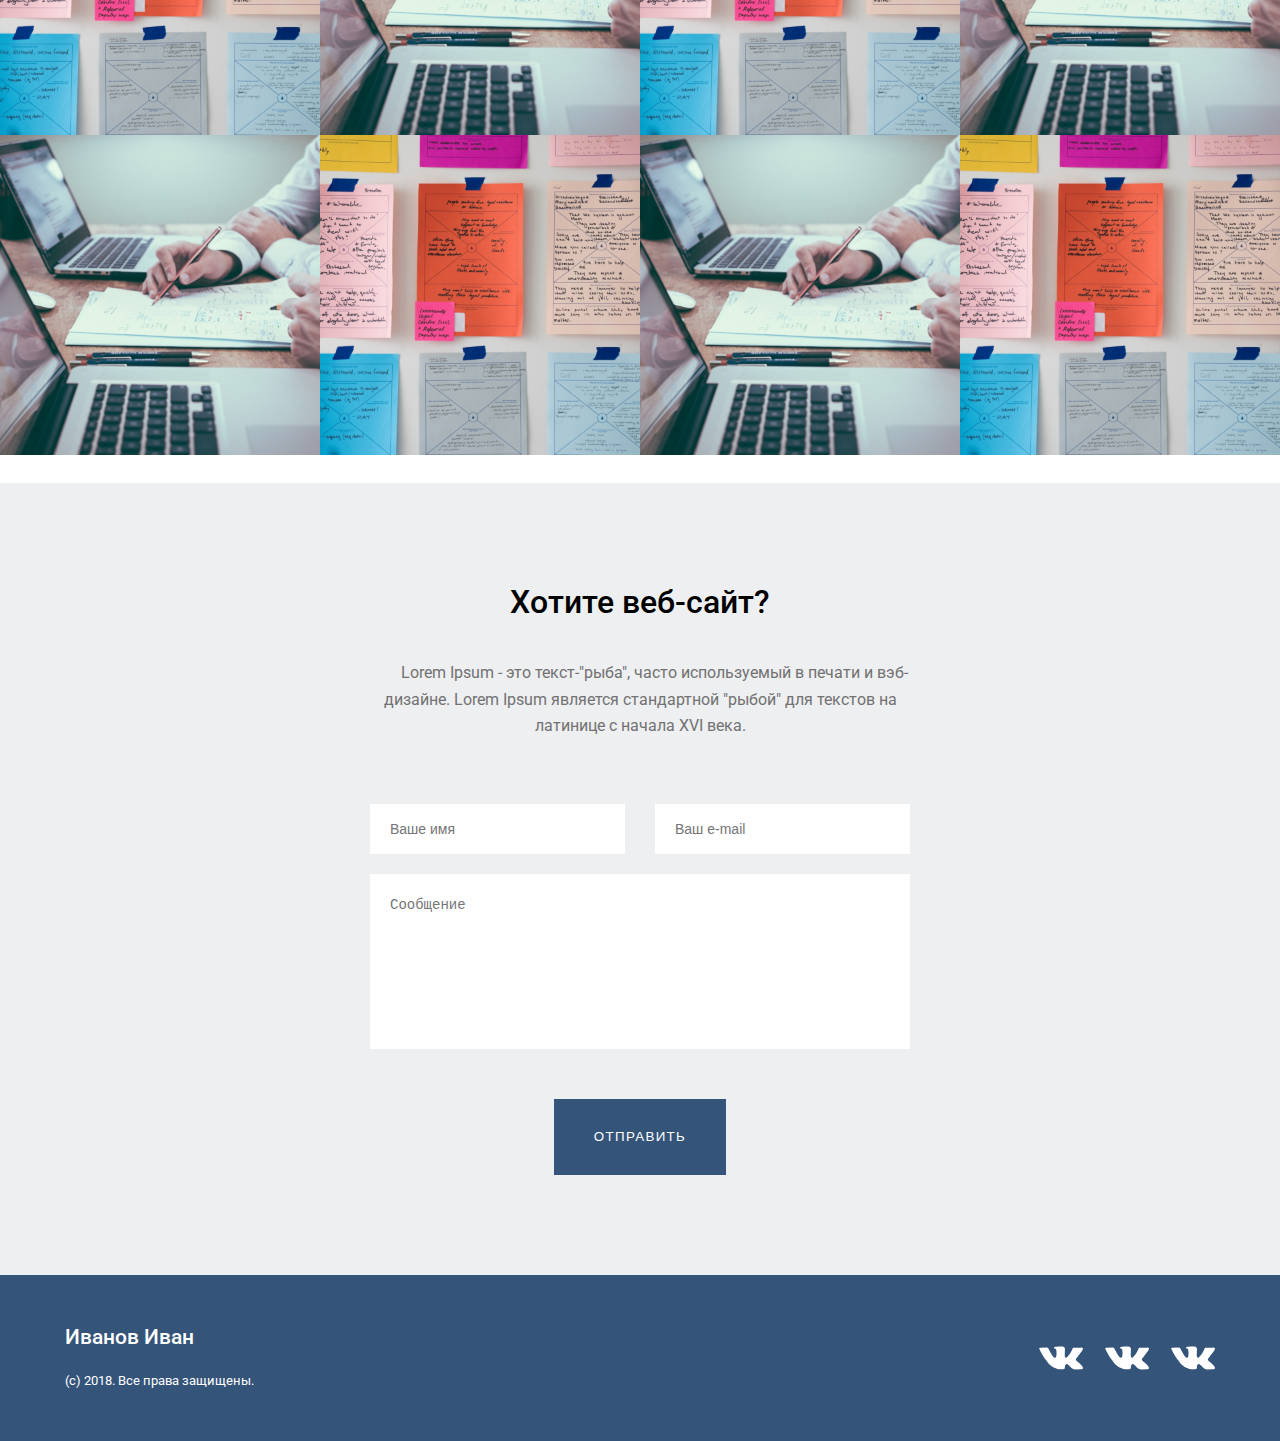
==== commit 36512288: "Finish adaptive" ====
--- a/html/index.html
+++ b/html/index.html
@@ -13,19 +13,6 @@
 </head>
 
 <body>
-  <!-- <header class="main-header">
-    <div class="content-limeter main-header__content-container">
-      <div class="main-header__logo-wrapper">
-        <img class="main-header__logo-image" src="" alt="">
-      </div>
-
-      <nav class="main-header-item main-header__link-item--active"></a>
-        <a href="" class="main-header__links-container">
-          <a href="" class="main-header__linkin-header__link-item"></a>
-      </nav>
-    </div>
-  </header> -->
-
   <section class="design-and-nav">
     <div class="content-limeter design-and-nav__content-container">
       <header class="design-and-nav-header">
@@ -54,22 +41,61 @@
   </section>
 
   <section class="about-me">
-    <h2 class="title about-me__title">Обо мне</h2>
-    <p class="title-lorem about-me__title-text">
-      Lorem Ipsum - это текст-"рыба", часто используемый в печати и
-      вэб-дизайне. Lorem Ipsum является стандартной "рыбой" для текстов на
-      латинице с начала XVI века.
-    </p>
+    <div class="content-limeter about-me__container">
+      <h2 class="title about-me__title">Обо мне</h2>
+      <p class="title-lorem about-me__title-text">
+        Lorem Ipsum - это текст-"рыба", часто используемый в печати и
+        вэб-дизайне. Lorem Ipsum является стандартной "рыбой" для текстов на
+        латинице с начала XVI века.
+      </p>
+    </div>
+
   </section>
 
   <section class="projects">
     <div class="content-limeter projects__container">
-      <img src="/img/numbers__item.svg" alt="Сори, бывает" />
-      <img src="/img/numbers__item.svg" alt="Сори, бывает" />
-      <img src="/img/numbers__item.svg" alt="Сори, бывает" />
-      <img src="/img/numbers__item.svg" alt="Сори, бывает" />
-      <img src="/img/numbers__item.svg" alt="Сори, бывает" />
-      <img src="/img/numbers__item.svg" alt="Сори, бывает" />
+      <div class="projects__full">
+        <img src="/img/Group.svg" alt="Сори, бывает" />
+        <div class="projects__block">
+          <h3 class="projects__numbers">40+</h3>
+          <p class="projects__">проектов</p>
+        </div>
+      </div>
+      <div class="projects__full projects__not-visibl">
+        <img src="/img/Group.svg" alt="Сори, бывает" />
+        <div class="projects__block">
+          <h3 class="projects__numbers">40+</h3>
+          <p class="projects__">проектов</p>
+        </div>
+      </div>
+      <div class="projects__full">
+        <img src="/img/Group.svg" alt="Сори, бывает" />
+        <div class="projects__block">
+          <h3 class="projects__numbers">40+</h3>
+          <p class="projects__">проектов</p>
+        </div>
+      </div>
+      <div class="projects__full projects__not-visibl">
+        <img src="/img/Group.svg" alt="Сори, бывает" />
+        <div class="projects__block">
+          <h3 class="projects__numbers">40+</h3>
+          <p class="projects__">проектов</p>
+        </div>
+      </div>
+      <div class="projects__full">
+        <img src="/img/Group.svg" alt="Сори, бывает" />
+        <div class="projects__block">
+          <h3 class="projects__numbers">40+</h3>
+          <p class="projects__">проектов</p>
+        </div>
+      </div>
+      <div class="projects__full projects__not-visibl">
+        <img src="/img/Group.svg" alt="Сори, бывает" />
+        <div class="projects__block">
+          <h3 class="projects__numbers">40+</h3>
+          <p class="projects__">проектов</p>
+        </div>
+      </div>
     </div>
   </section>
 
@@ -95,7 +121,7 @@
   </section>
 
   <section class="how-i-work">
-    <div class="content-limeter how-i-work__container">
+    <div class=" content-limeter how-i-work__container">
       <p class="title how-i-work__title">Как я работаю</p>
       <p class="title-lorem how-i-work__title-text">
         Lorem Ipsum - это текст-"рыба", часто используемый в печати и
@@ -109,14 +135,30 @@
   </section>
 
   <section class="examples">
-    <img class="examples__notes" src="/img/notes.png" alt="упс">
-    <img class="examples__computers" src="/img/computers.png" alt="упс">
-    <img class="examples__notes" src="/img/notes.png" alt="упс">
-    <img class="examples__computers" src="/img/computers.png" alt="упс">
-    <img class="examples__computers" src="/img/computers.png" alt="упс">
-    <img class="examples__notes" src="/img/notes.png" alt="упс">
-    <img class="examples__computers" src="/img/computers.png" alt="упс">
-    <img class="examples__notes" src="/img/notes.png" alt="упс">
+    <div class="examples__eye">
+      <img class="examples__notes " src="/img/notes.png" alt="упс">
+    </div>
+    <div class="examples__eye">
+      <img class="examples__computers" src="/img/computers.png" alt="упс">
+    </div>
+    <div class=" examples__eye examples__eye--third ">
+      <img class="examples__notes--third" src="/img/notes.png" alt="упс">
+    </div>
+    <div class="examples__eye examples__eye--four">
+      <img class="examples__computers examples__computers--four" src="/img/computers.png" alt="упс">
+    </div>
+    <div class="examples__eye examples__eye--fifth">
+      <img class="examples__computers examples__computers--fifth" src="/img/computers.png" alt="упс">
+    </div>
+    <div class="examples__eye examples__eye--sixth">
+      <img class="examples__notes--sixth" src="/img/notes.png" alt="упс">
+    </div>
+    <div class="examples__eye">
+      <img class="examples__computers" src="/img/computers.png" alt="упс">
+    </div>
+    <div class="examples__eye">
+      <img class="examples__notes" src="/img/notes.png" alt="упс">
+    </div>
   </section>
 
   <section class="want-website">
--- a/css/style.css
+++ b/css/style.css
@@ -8,7 +8,6 @@
   padding-top: 57px;
   display: flex;
   justify-content: space-between;
-  margin-bottom: 127px;
 }
 
 .design-and-nav-header__logo {
@@ -39,11 +38,14 @@
 
 .design-and-nav-main {
   display: flex;
-  justify-content: space-evenly;
+  justify-content: center;
+  padding-top: 127px;
+  padding-bottom: 146px;
 }
 
 .design-and-nav-main__computer {
   max-width: 357px;
+  width: 100%;
   max-height: 234px;
   margin-top: 21px;
 }
@@ -51,7 +53,7 @@
 .design-and-nav-main__info {
   max-width: 513px;
   margin-top: -10px;
-  margin-bottom: 146px;
+  margin-left: 130px;
 }
 
 .design-and-nav-main__title {
@@ -81,7 +83,6 @@
 .projects {
   background: #34547a;
   padding: 100px 0;
-  margin-bottom: 102px;
 }
 
 .projects__container {
@@ -89,13 +90,31 @@
   justify-content: space-around;
 }
 
+.projects__full {
+  display: flex;
+}
+
+.projects__block {
+  color: white;
+  margin-left: 20px;
+}
+
+.projects__numbers {
+  font-weight: 500;
+  font-size: 21px;
+  line-height: 25px;
+  margin-bottom: 10px;
+}
+
 .my-skills {
-  margin-bottom: 101px;
+  padding-bottom: 101px;
 }
 
 .my-skills__container {
   display: flex;
   justify-content: space-between;
+  padding-top: 102px;
+  gap: 20px;
 }
 
 .my-skills__title {
@@ -109,7 +128,6 @@
 
 .my-skills__line {
   height: 4px;
-  width: 450px;
   background: #c4c4c4;
   margin-bottom: 30px;
 }
@@ -133,9 +151,11 @@
 }
 
 .how-i-work__coding-video {
-  background: url(/img/coding.png) 0 0/ 100% auto;
+  background: url(/img/coding.png) no-repeat;
   max-width: 1110px;
   width: 100%;
+  background-size: contain;
+  background-position: center;
   height: 600px;
   display: flex;
   justify-content: center;
@@ -151,21 +171,36 @@
   grid-template: repeat(2, 1fr) / repeat(4, 1fr);
 }
 
-.examples__notes:hover {
-  border: 5px solid green;
-  background: url(/img/eye.svg);
-  opacity: 0.5;
-  z-index: 2;
-}
-
-.examples__computers:hover {
+.examples__eye {
+  position: relative;
+}
+
+.examples__eye:hover::before {
+  content: "";
+  position: absolute;
+  left: 0;
+  bottom: 0;
+  width: 100%;
+  height: 100%;
+  background-repeat: no-repeat;
+  background-position: center;
+  background-image: url(/img/eye.svg);
+  z-index: 3;
+}
+
+.examples__eye:hover::after {
+  content: "";
+  position: absolute;
+  left: 0;
+  bottom: 0;
+  width: 100%;
+  height: 100%;
   background: linear-gradient(
     0deg,
     rgba(52, 84, 122, 0.8),
     rgba(52, 84, 122, 0.8)
   );
-  width: 100%;
-  height: 100%;
+  z-index: 2;
 }
 
 .want-website {
@@ -184,25 +219,39 @@
 .want-website__input-my-name {
   width: 255px;
   height: 50px;
+  border: 0;
+  padding: 20px;
+  font-size: 14px;
+  line-height: 23px;
+  color: #5f5d5d;
 }
 
 .want-website__input-my-email {
   width: 255px;
   height: 50px;
+  border: 0;
+  padding: 20px;
+  font-size: 14px;
+  line-height: 23px;
+  color: #5f5d5d;
 }
 
 .want-website__textarea-sms {
   margin: 0 auto 50px auto;
+  border: 0;
+  padding: 20px;
+  resize: none;
+  font-size: 14px;
+  line-height: 23px;
+  color: #5f5d5d;
+  width: 540px;
+  height: 175px;
 }
 
 .want-website__form-post {
   display: flex;
   flex-direction: column;
   align-items: center;
-}
-
-.want-website__textarea-sms {
-  width: 540px;
 }
 
 .footer {
@@ -235,15 +284,93 @@
   gap: 22px;
 }
 
-@media (min-width: 320px) and (max-width: 1279px) {
+.my-skills__enumeration {
+  max-width: 450px;
+  width: 100%;
+}
+
+@media (min-width: 1071px) and (max-width: 1180px) {
   .content-limeter {
-    max-width: 340px;
+    padding-left: 20px;
+    padding-right: 20px;
+  }
+}
+
+@media (min-width: 728px) and (max-width: 1070px) {
+  .content-limeter {
+    padding-left: 20px;
+    padding-right: 20px;
+  }
+
+  .button-blue {
+    margin: 0 auto;
+  }
+
+  .projects__container {
+    max-width: 700px;
+  }
+
+  .design-and-nav-main {
+    display: flex;
+    justify-content: space-evenly;
+    padding-top: 120px;
+    padding-bottom: 120px;
+    flex-wrap: wrap;
+    gap: 40px;
+  }
+
+  .design-and-nav-main__info {
+    margin-left: 0;
+  }
+
+  .projects__container {
+    flex-wrap: wrap;
+    gap: 60px;
+    justify-content: space-between;
+  }
+
+  .how-i-work__coding-video {
+    height: 560px;
+  }
+
+  .my-skills__container {
+    flex-wrap: wrap-reverse;
+    justify-content: center;
+  }
+  .my-skills__title {
+    text-align: center;
+  }
+}
+
+@media (min-width: 727px) and (max-width: 949px) {
+  .design-and-nav-main__info {
+    display: flex;
+    flex-direction: column;
+    margin-left: 0;
+  }
+  .design-and-nav-main__title {
+    text-align: center;
+  }
+
+  .how-i-work__coding-video {
+    height: 490px;
+  }
+
+  .design-and-nav-header__link-item {
+    margin-left: 18px;
+  }
+}
+
+@media (min-width: 0px) and (max-width: 727px) {
+  .content-limeter {
+    padding-left: 15px;
+    padding-right: 15px;
   }
 
   .title-lorem {
     line-height: 120%;
     text-indent: 0;
-    width: 322px;
+    width: 100%;
   }
 
   .button-blue {
@@ -279,12 +406,13 @@
 
   .design-and-nav-main {
     flex-direction: column;
+    align-items: center;
   }
 
   .design-and-nav-main__info {
     display: flex;
     flex-direction: column;
-    margin-bottom: 95px;
+    margin-left: 0;
   }
 
   .about-me {
@@ -300,11 +428,13 @@
   .projects__container {
     flex-wrap: wrap;
     row-gap: 90px;
-    column-gap: 57px;
+    column-gap: 28px;
+    max-width: 340px;
   }
 
   .my-skills__container {
     flex-wrap: wrap-reverse;
+    justify-content: center;
   }
 
   .my-skills__title {
@@ -312,36 +442,56 @@
     text-align: center;
   }
 
-  .my-skills__line {
-    width: 339px;
-  }
-
   .how-i-work {
     padding: 93px 0;
   }
 
   .how-i-work__coding-video {
-    height: 185px;
+    height: 380px;
+  }
+
+  .how-i-work__play {
+    width: 75px;
   }
 
   .examples {
     grid-template: repeat(4, 1fr) / repeat(2, 1fr);
   }
 
+  .examples__computers {
+    width: 100%;
+  }
+
+  .examples__eye--third {
+    order: 1;
+  }
+
+  .examples__eye--four {
+    order: 2;
+  }
+
+  .examples__eye--fifth {
+    order: 3;
+  }
+
+  .examples__eye--sixth {
+    order: 4;
+  }
+
   .want-website__form {
     flex-wrap: wrap;
   }
 
   .want-website__input-my-name {
-    width: 100%;
+    width: 90%;
   }
 
   .want-website__input-my-email {
-    width: 100%;
+    width: 90%;
   }
 
   .want-website__textarea-sms {
-    width: 100%;
+    width: 90%;
   }
 
   .footer__container {
@@ -357,3 +507,41 @@
     text-align: center;
   }
 }
+
+@media (min-width: 341px) and (max-width: 500px) {
+  .how-i-work__coding-video {
+    height: 250px;
+  }
+}
+
+@media (min-width: 0px) and (max-width: 340px) {
+  .projects__container {
+    flex-wrap: wrap;
+    gap: 5px;
+    padding: 20px 0;
+  }
+  .content-limeter {
+    max-width: 300px;
+    padding: 0 10px;
+  }
+
+  .how-i-work__coding-video {
+    height: 150px;
+  }
+
+  .design-and-nav-header__logo {
+    margin-left: 0px;
+  }
+
+  .design-and-nav-main {
+    padding: 20px 0;
+  }
+
+  .projects__not-visibl {
+    display: none;
+  }
+
+  .projects__container {
+    gap: 25px;
+  }
+}
